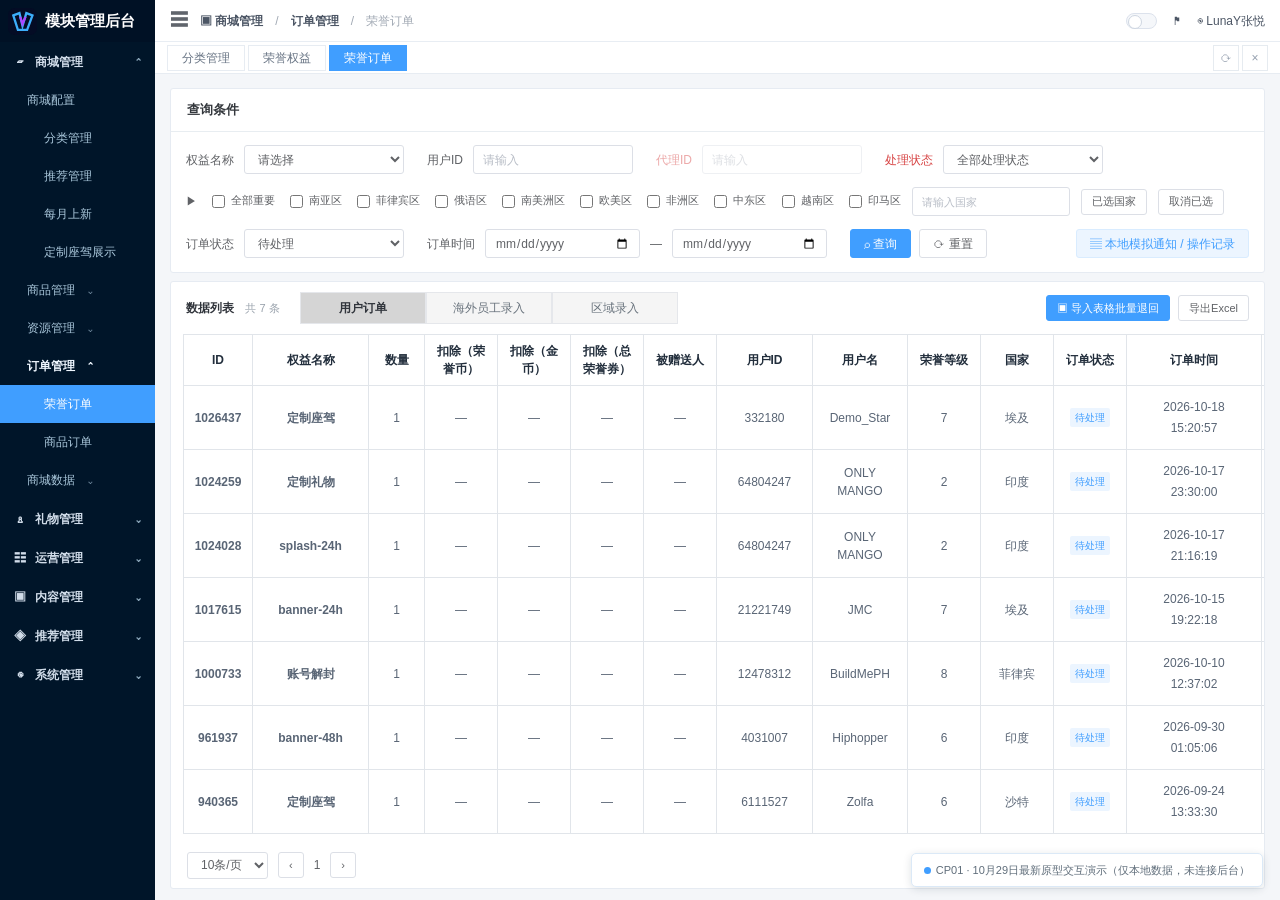
==== cp01-prototype/index.html @ 04993849 "Publish independent CP01 honor order interactive prototype on GitHub Pages" ====
<!DOCTYPE html>
<html lang="zh-CN">
<head>
<meta charset="UTF-8"><meta name="viewport" content="width=device-width,initial-scale=1">
<title>荣誉订单管理 · CP01 · 2026-10-29更新版</title>
<style>
:root{--blue:#409eff;--nav:#001529;--text:#606266;--light:#f5f7fa;--line:#e4e7ed;--red:#f56c6c;--green:#67c23a;--muted:#909399}
*{box-sizing:border-box}html,body{margin:0;min-height:100%;font:12px/1.5 Arial,"Microsoft YaHei","PingFang SC",sans-serif;color:var(--text);background:#f4f6f9}button,input,select,textarea{font:inherit}button{cursor:pointer}button:disabled{opacity:.55;cursor:not-allowed}a{color:var(--blue);cursor:pointer;text-decoration:none}input,select,textarea{outline:none;border:1px solid #dcdfe6;color:#606266;border-radius:3px;background:#fff}input:focus,select:focus,textarea:focus{border-color:var(--blue)}input[type=radio],input[type=checkbox]{accent-color:var(--blue);vertical-align:middle;cursor:pointer}textarea{min-height:53px;padding:7px 10px;resize:vertical}input:not([type=checkbox]):not([type=radio]):not([type=file]),select{height:29px;padding:0 9px}input::placeholder,textarea::placeholder{color:#b9bec7}.app{height:100vh;min-height:550px;display:flex;overflow:hidden}
.sidebar{flex:none;width:155px;background:var(--nav);color:#a9c7db;display:flex;flex-direction:column;transition:width .2s}.sidebar.min{width:50px}.sidebar.min .nav-content,.sidebar.min .brand span,.sidebar.min .nav-arrow{display:none}.brand{height:42px;background:#001125;display:flex;align-items:center;gap:8px;font-size:15px;font-weight:bold;color:white;padding-left:8px;white-space:nowrap}.brand-logo{height:27px;width:29px;border-radius:7px;background:#040c25;display:grid;place-items:center;flex:none}.brand-logo svg{width:23px;height:23px}.nav-items{overflow:auto;flex:1}.nav-group{height:39px;padding:0 14px;display:flex;align-items:center;gap:9px;cursor:pointer;color:#d0dce9;font-weight:600}.nav-group .nav-arrow{margin-left:auto;color:#8ca8bc}.nav-group:hover,.nav-small:hover{background:#0a2a46}.nav-small{height:38px;padding-left:27px;display:flex;align-items:center;cursor:pointer}.nav-small.level2{padding-left:44px}.nav-small.current{background:var(--blue);color:white}.nav-symbol{width:12px;display:inline-flex;align-items:center;justify-content:center}.side-subtitle{font-weight:600;color:#eff7ff}.workspace{flex:1;min-width:0;display:flex;flex-direction:column}.topbar{background:#fff;height:42px;flex:none;display:flex;align-items:center;padding:0 15px;border-bottom:1px solid #e8edf3;gap:12px;color:#4c5665;font-weight:600}.hamburger{background:transparent;border:0;padding:0;font-size:18px;color:#60656c}.crumb{color:#a0a8b3;font-weight:400}.top-right{margin-left:auto;display:flex;align-items:center;gap:17px;font-weight:normal}.toggle{border:1px solid #dce2ec;background:#f5f7fa;border-radius:20px;width:31px;height:16px;position:relative}.toggle::before{content:"";position:absolute;background:#fff;border:1px solid #ced6e1;border-radius:100%;left:1px;top:1px;width:12px;height:12px}.tabs{height:32px;background:#fff;border-bottom:1px solid #e7ecf2;display:flex;gap:3px;align-items:center;padding:0 12px;flex:none}.top-tab{height:26px;border:1px solid #e7ecf2;background:white;color:#677383;padding:0 14px}.top-tab.active{background:var(--blue);border-color:var(--blue);color:#fff}.tab-right{margin-left:auto}.toolbar-icon{width:26px;height:26px;border:1px solid #e6ebf0;background:#fff;color:#949fae}.content{overflow:auto;padding:14px 15px 24px;flex:1}.card{border:1px solid #e6ebf2;background:white;border-radius:3px;margin-bottom:8px}.card-title{height:43px;border-bottom:1px solid #e8edf1;display:flex;align-items:center;padding:0 16px;font-weight:bold;color:#34383d;font-size:13px}.search-area{padding:13px 15px 14px}.filters{display:flex;gap:17px 23px;align-items:center;flex-wrap:wrap;margin-bottom:13px}.f-item{display:flex;align-items:center;gap:10px;white-space:nowrap}.f-item label{white-space:nowrap}.f-item input,.f-item select{width:160px}.f-item input.date{width:155px}.f-item select{min-width:145px}.country-line{display:flex;flex-wrap:wrap;align-items:center;gap:11px;font-size:11px;margin:4px 0 13px;min-height:23px}.country-line label{white-space:nowrap}.country-line input[type=text]{width:135px;height:27px}.country-line .tiny{padding:3px 8px}.actions{display:flex;gap:8px;align-items:center}.btn{height:29px;background:#fff;border:1px solid #dcdfe6;border-radius:3px;padding:0 13px;color:#606266;display:inline-flex;align-items:center;gap:5px;justify-content:center;white-space:nowrap}.btn:hover{border-color:#b3d8ff;color:var(--blue)}.btn.blue{background:var(--blue);border-color:var(--blue);color:#fff}.btn.blue:hover{background:#66b1ff}.btn.red{background:var(--red);border-color:var(--red);color:#fff}.btn.sm{height:26px;padding:0 10px;font-size:11px}.btn.soft{border-color:#d9ecff;background:#ecf5ff;color:#409eff}.table-toolbar{height:52px;display:flex;align-items:center;padding:0 15px;gap:0}.table-title{font-weight:700;color:#30343b;margin-right:20px}.table-title small{font-size:11px;font-weight:400;margin-left:8px;color:#9aa3ad}.lane-tabs{height:32px;display:flex;align-items:stretch}.lane{border:1px solid #e5e7eb;padding:0 22px;background:#f5f5f5;color:#69737d;min-width:126px}.lane.selected{background:#d5d5d5;color:#30343b;font-weight:bold}.table-actions{margin-left:auto;display:flex;gap:8px}.grid-scroll{overflow:auto;max-width:100%;padding:0 12px 8px}.data-table{border-collapse:collapse;width:100%;min-width:1240px;text-align:center;table-layout:fixed}.data-table th,.data-table td{border:1px solid #e1e5ea;padding:7px 7px;vertical-align:middle;overflow-wrap:anywhere}.data-table thead th{height:49px;background:white;color:#565e6d;line-height:1.5;font-weight:700}.data-table tbody td{height:62px;color:#596575}.data-table tbody tr:hover{background:#f8fbff}.data-table .linkset{display:flex;justify-content:center;flex-wrap:wrap;gap:7px}.data-table .th-blue{color:#0967ce}.data-table .th-red{color:#e24d48}.data-table th.nowrap{white-space:nowrap}.status-select{max-width:148px;width:100%;color:#1675e8!important;font-size:11px;white-space:nowrap}.data-table .mono{font-variant-numeric:tabular-nums}.data-table .faded{color:#aab0b8}.data-table .wrap-date{white-space:normal;line-height:1.7}.data-table .color-red{color:#e34a4a}.badge{border-radius:2px;background:#ecf5ff;color:#409eff;padding:2px 5px;font-size:10px;display:inline-block}.badge.green{background:#f0f9eb;color:#67c23a}.badge.gold{background:#fdf6ec;color:#e6a23c}.badge.gray{background:#f4f4f5;color:#909399}.pagination{height:46px;display:flex;align-items:center;padding:0 16px;gap:10px}.pagination .tail{margin-left:auto;color:#89939e}.pagination input{width:37px;text-align:center}.small-select{height:27px}.demo-banner{position:fixed;right:17px;bottom:13px;z-index:10;background:#fff;border:1px solid #dbe9f7;padding:8px 12px;box-shadow:0 2px 9px #1232;font-size:11px;color:#5f6d7a;border-radius:5px}.demo-banner .dot{background:var(--blue);width:7px;height:7px;display:inline-block;border-radius:50%;margin-right:5px}
.overlay{position:fixed;inset:0;z-index:100;background:rgba(0,0,0,.38);display:none;align-items:center;justify-content:center;padding:20px}.overlay.open{display:flex}.dialog{width:min(784px,calc(100vw - 42px));max-height:calc(100vh - 45px);display:flex;flex-direction:column;background:#fff;border:1px solid #b9c2cd;border-radius:5px;box-shadow:0 16px 45px #152b4230}.dialog.medium{width:min(700px,calc(100vw - 42px))}.dialog.narrow{width:min(520px,calc(100vw - 42px))}.dialog-header{display:flex;justify-content:space-between;align-items:center;padding:18px 24px 10px;color:#252a31;font-size:17px;font-weight:bold;flex:none}.close{border:0;background:transparent;color:#9ca3af;font-size:22px}.dialog-body{overflow-y:auto;padding:10px 26px 18px;scrollbar-width:thin}.dialog-bottom{display:flex;justify-content:flex-end;gap:14px;padding:12px 25px 18px;flex:none;background:white;border-radius:0 0 5px 5px}.dialog-bottom .btn{min-width:80px;height:32px}.fs-section{font-weight:700;color:#3e4650;margin:15px 0 11px;display:flex;align-items:center;gap:7px}.fs-section.red{color:#d93c39}.fs-section.first{margin-top:0}.frow{display:flex;gap:14px;align-items:flex-start;margin-bottom:12px;min-height:29px}.frow .flabel{width:122px;flex:none;font-weight:600;color:#40464c;padding-top:6px;text-align:right}.frow .fcontrol{min-width:0;flex:1}.frow .fcontrol>*:not(.help):not(.subtle){max-width:100%}.frow input:not([type=checkbox]):not([type=radio]):not([type=file]),.frow select,.frow textarea{width:100%}.frow.pair .fcontrol{display:flex;gap:12px}.frow.pair .half{flex:1;min-width:0}.frow.pair .half-label{font-size:11px;color:#444;font-weight:600;margin:0 0 4px;display:block}.frow label.choice,.frow label.radio{display:inline-flex;align-items:center;gap:5px;margin-right:18px;margin-top:6px;white-space:nowrap;font-size:12px;cursor:pointer}.required{color:#f56c6c;margin-right:3px}.subtle{display:block;font-size:11px;color:#a1a8b2;margin-top:4px}.help{font-size:11px;color:#86909c;margin-top:5px}.upload-shell{display:flex;align-items:center;gap:9px;min-height:28px}.upload-shell .btn{height:26px;font-size:11px;padding:0 9px}.upload-preview{height:40px;max-width:82px;object-fit:contain;border:1px solid #e2e8ed;background:#f7f8fa;border-radius:3px}.upload-name{font-size:11px;color:#8898a9;max-width:150px;overflow:hidden;text-overflow:ellipsis;white-space:nowrap}.uploads-grid{display:grid;grid-template-columns:1fr 1fr;gap:12px}.upload-grid-item .label-head{font-weight:600;margin-bottom:3px}.upload-grid-item .hint{font-size:11px;color:#9ca5b1}.countries-picker{display:flex;flex-wrap:wrap;gap:9px;align-items:center}.country-sugg{max-height:158px;overflow:auto;background:#fff;border:1px solid #e0e5ed;border-radius:4px;padding:8px 10px;display:grid;grid-template-columns:repeat(4,minmax(0,1fr));gap:8px}.country-sugg label{white-space:nowrap;font-size:11px}.selected-countries{display:flex;gap:5px;flex-wrap:wrap;margin:8px 0}.country-tag{border:1px solid #d9ecff;background:#ecf5ff;color:#409eff;padding:2px 8px;border-radius:3px;display:inline-flex;align-items:center;gap:6px}.country-tag button{background:none;border:0;padding:0;color:#409eff}.type-grid{display:grid;grid-template-columns:repeat(3,1fr);gap:8px 18px;padding-top:5px}.type-grid label{white-space:nowrap;cursor:pointer}.type-chips{display:flex;flex-wrap:wrap;gap:6px;margin-top:8px}.type-chip{background:#ecf5ff;border:1px solid #d9ecff;color:#409eff;padding:2px 7px;border-radius:3px}.utc-panel{width:100%;border-collapse:collapse;margin-top:8px;font-size:11px}.utc-panel th,.utc-panel td{padding:6px 8px;text-align:left;border:1px solid #e4e7ed}.utc-panel th{background:#f5f7fa;color:#606266}.form-note{background:#f6faff;border-left:3px solid #9ac8fc;padding:8px 10px;margin:11px 0;color:#65778b;font-size:11px}.modal-quiet{color:#a1a7b1}.floating-notice{position:fixed;right:25px;top:23px;z-index:400;background:#fff;border:1px solid #dce9f6;border-left:4px solid var(--green);box-shadow:0 5px 18px #10203025;padding:13px 17px;border-radius:4px;max-width:380px}.floating-notice.error{border-left-color:var(--red)}.logs-float{position:fixed;right:0;top:0;height:100vh;width:min(500px,100vw);z-index:200;background:#fff;box-shadow:-12px 0 35px #001c3338;display:flex;flex-direction:column}.logs-head{padding:20px 22px;border-bottom:1px solid var(--line);display:flex;justify-content:space-between;align-items:center;font-weight:bold;font-size:16px}.logs-body{overflow:auto;flex:1;padding:18px}.log-item{border:1px solid #e4e7ed;border-radius:4px;margin-bottom:13px;padding:11px 13px;font-size:12px;line-height:1.8}.log-item header{display:flex;justify-content:space-between;color:#5e6977}.log-item pre{white-space:pre-wrap;word-break:break-word;font:11px/1.6 Arial,"Microsoft YaHei",sans-serif;color:#596578;margin:10px 0 2px;background:#f5f7fa;padding:8px}.mute{color:#909399}.empty{height:130px;display:grid;place-items:center;color:#9ba5b1}.placeholder{padding:40px;color:#919da9}.mini-row{display:flex;gap:12px;align-items:center}.mini-row input{max-width:220px}.nowrap{white-space:nowrap}.no-print{}
@media(max-width:1120px){.sidebar{width:130px}.search-area{overflow:hidden}.f-item{gap:6px}.filters{gap:12px}.lane{padding:0 12px;min-width:110px}.content{padding:10px}.dialog{max-height:94vh}}
@media(max-width:670px){.sidebar{width:46px}.sidebar .nav-content,.sidebar .brand span,.sidebar .nav-arrow{display:none}.top-right .user{display:none}.frow{flex-direction:column;gap:4px}.frow .flabel{width:auto;text-align:left;padding:0}.dialog-body{padding:10px 16px}.dialog-header{padding:16px}.type-grid{grid-template-columns:repeat(2,1fr)}.country-sugg{grid-template-columns:repeat(2,1fr)}.uploads-grid{grid-template-columns:1fr}.data-table{font-size:11px}.lane-tabs{overflow:auto}}

/* 2026-10-29: match final operator prototypes without disrupting CP01 navigation */
.overlay{background:rgba(20,28,40,.25)}
.dialog{width:min(780px,calc(100vw - 38px));max-height:calc(100vh - 34px);border:1px solid #a5afbb;border-radius:7px;box-shadow:0 15px 35px rgba(8,24,43,.17)}
.dialog.wide{width:min(880px,calc(100vw - 38px))}.dialog.medium{width:min(725px,calc(100vw - 38px))}
.dialog-header{font-size:19px;padding:22px 30px 12px}.dialog-body{padding:12px 30px 22px}
.dialog-bottom{padding:14px 30px 24px}.dialog-bottom .btn{min-width:100px;height:36px}
.frow .flabel{width:135px;text-align:left;font-size:12px;padding-top:6px}
.frow{gap:12px;margin-bottom:13px}
.fs-section{font-size:13px;color:#212935;margin:18px 0 15px}
.fs-section.first{margin-top:0}
.frow.pair .flabel{width:135px}
.frow.pair .half{display:grid;grid-template-columns:82px minmax(0,1fr);align-items:center;gap:8px}
.frow.pair .half-label{font-size:12px;margin:0}
.frow.pair .fcontrol{gap:18px}
.frow.pair input:not([type=checkbox]):not([type=radio]){width:100%;height:30px}
.frow .fcontrol select{max-width:310px}
.frow .fcontrol input[type=text],.frow .fcontrol input[type=url]{height:29px}
.frow .fcontrol textarea{min-height:58px}
.cp-country-line{display:flex;align-items:center;flex-wrap:wrap;gap:5px 9px;font-size:11px;padding:4px 0}
.cp-country-line label{white-space:nowrap;color:#596677}.cp-country-line input[type=checkbox]{margin:0 2px 0 0}
.cp-expand{border:0;background:white;color:#68788b;padding:2px;cursor:pointer}
.cp-country-controls{display:flex;gap:4px;align-items:center}
.cp-country-controls input{width:104px!important;height:26px!important}
.cp-country-controls .btn{height:26px;padding:0 6px;font-size:10px}
.cp-country-sugg{grid-template-columns:repeat(5,1fr);margin-top:7px}
.cp-time-range{display:flex;gap:11px;align-items:center;max-width:410px}
.cp-time-range input{width:180px!important}
.cp-under-time{color:#7f8994;font-size:11px;margin:-9px 0 10px 146px}
.type-grid{grid-template-columns:repeat(3,minmax(0,1fr));gap:11px 18px;max-width:440px}
.upload-shell{min-height:29px;flex-wrap:wrap}.upload-shell .upload-name{max-width:115px}
.udp-compact{display:grid;grid-template-columns:1fr 1fr;gap:12px}
.utc-panel td,.utc-panel th{padding:7px 12px}.utc-panel th{background:#fff}
.uploads-grid{gap:25px}
.linkset a{color:#086be8!important;font-weight:600}
.data-table thead th{color:#222e3c}.cp-order-table .th-blue{color:#0069d5}.cp-order-table .th-red{color:#e33d39}
.data-table tbody td{height:64px}
@media(max-width:750px){.dialog-header{padding:14px 18px}.dialog-body{padding:10px 17px}.dialog-bottom{padding:10px 17px}.frow .flabel,.frow.pair .flabel{width:90px}.frow.pair .half{grid-template-columns:1fr}.cp-under-time{margin-left:104px}.type-grid{grid-template-columns:repeat(2,1fr)}}

.cp-upload-list{display:flex;flex-wrap:wrap;gap:6px;align-items:center}.cp-upload-item{display:flex;gap:4px;align-items:center;max-width:185px;padding:3px 5px;border:1px solid #e1e7ef;border-radius:3px;background:#f9fbff}.cp-upload-item img{width:35px;height:25px;object-fit:contain}.cp-upload-item span{overflow:hidden;white-space:nowrap;text-overflow:ellipsis;max-width:110px}.cp-upload-item button{border:0;background:transparent;color:#d66;font-weight:bold;padding:1px 3px}.upload-shell .cp-upload-list{min-width:70px}
</style>
</head>
<body>
<div class="app"><aside class="sidebar" id="sidebar"><div class="brand"><div class="brand-logo"><svg viewBox="0 0 30 30" fill="none"><path d="M3 7L11 4L15 21L20 4L28 7L21 26H9L3 7Z" stroke="#3caefb" stroke-width="3"/><path d="M12 9L15 18L19 9" stroke="#ad46ff" stroke-width="3"/></svg></div><span>模块管理后台</span></div><div class="nav-items"><div class="nav-group"><span class="nav-symbol">▱</span><span class="nav-content">商城管理</span><span class="nav-arrow">⌃</span></div><div class="nav-small"><span class="nav-content">商城配置</span></div><div class="nav-small level2"><span class="nav-content">分类管理</span></div><div class="nav-small level2"><span class="nav-content">推荐管理</span></div><div class="nav-small level2"><span class="nav-content">每月上新</span></div><div class="nav-small level2"><span class="nav-content">定制座驾展示</span></div><div class="nav-small"><span class="nav-content">商品管理　⌄</span></div><div class="nav-small"><span class="nav-content">资源管理　⌄</span></div><div class="nav-small side-subtitle"><span class="nav-content">订单管理　⌃</span></div><div class="nav-small level2 current"><span class="nav-content">荣誉订单</span></div><div class="nav-small level2"><span class="nav-content">商品订单</span></div><div class="nav-small"><span class="nav-content">商城数据　⌄</span></div><div class="nav-group"><span class="nav-symbol">♙</span><span class="nav-content">礼物管理</span><span class="nav-arrow">⌄</span></div><div class="nav-group"><span class="nav-symbol">☷</span><span class="nav-content">运营管理</span><span class="nav-arrow">⌄</span></div><div class="nav-group"><span class="nav-symbol">▣</span><span class="nav-content">内容管理</span><span class="nav-arrow">⌄</span></div><div class="nav-group"><span class="nav-symbol">◈</span><span class="nav-content">推荐管理</span><span class="nav-arrow">⌄</span></div><div class="nav-group"><span class="nav-symbol">◉</span><span class="nav-content">系统管理</span><span class="nav-arrow">⌄</span></div></div></aside>
<section class="workspace"><header class="topbar"><button class="hamburger" id="sideSwitch" title="展开/收起菜单">☰</button><span>▣ 商城管理</span><span class="crumb">/</span><span>订单管理</span><span class="crumb">/</span><span class="crumb">荣誉订单</span><div class="top-right"><button class="toggle" aria-label="主题"></button><span>⚑</span><span class="user">◉ LunaY张悦</span></div></header><nav class="tabs"><button class="top-tab">分类管理</button><button class="top-tab">荣誉权益</button><button class="top-tab active">荣誉订单</button><div class="tab-right"></div><button class="toolbar-icon" id="reload">⟳</button><button class="toolbar-icon">×</button></nav>
<main class="content"><section class="card"><div class="card-title">查询条件</div><div class="search-area"><div class="filters"><div class="f-item"><label for="fBenefit">权益名称</label><select id="fBenefit"><option value="">请选择</option></select></div><div class="f-item"><label for="fUid">用户ID</label><input id="fUid" placeholder="请输入"></div><div class="f-item"><label for="fAgent" style="color:#d74444">代理ID</label><input id="fAgent" placeholder="请输入"></div><div class="f-item"><label for="fProcess" style="color:#d74444">处理状态</label><select id="fProcess"><option value="">全部处理状态</option></select></div></div><div class="country-line" id="filterCountryLine"><span>▶</span><label><input type="checkbox" id="regionAll"> 全部重要</label><label><input type="checkbox" class="regionCheck" value="南亚区"> 南亚区</label><label><input type="checkbox" class="regionCheck" value="菲律宾区"> 菲律宾区</label><label><input type="checkbox" class="regionCheck" value="俄语区"> 俄语区</label><label><input type="checkbox" class="regionCheck" value="南美洲区"> 南美洲区</label><label><input type="checkbox" class="regionCheck" value="欧美区"> 欧美区</label><label><input type="checkbox" class="regionCheck" value="非洲区"> 非洲区</label><label><input type="checkbox" class="regionCheck" value="中东区"> 中东区</label><label><input type="checkbox" class="regionCheck" value="越南区"> 越南区</label><label><input type="checkbox" class="regionCheck" value="印马区"> 印马区</label><input id="fCountry" placeholder="请输入国家"><button class="btn sm" id="showCountries">已选国家</button><button class="btn sm" id="clearCountries">取消已选</button></div><div class="filters" style="margin-bottom:0"><div class="f-item"><label for="fStatus">订单状态</label><select id="fStatus"><option value="">全部</option><option value="待处理" selected>待处理</option><option value="已处理">已处理</option><option value="已退回">已退回</option></select></div><div class="f-item"><label>订单时间</label><input class="date" type="date" id="fStart"><span>—</span><input class="date" type="date" id="fEnd"></div><div class="actions"><button class="btn blue" id="searchBtn">⌕ 查询</button><button class="btn" id="resetBtn">⟳ 重置</button></div><div style="margin-left:auto"><button class="btn soft" id="logsOpen">▤ 本地模拟通知 / 操作记录</button></div></div></div></section>
<section class="card"><div class="table-toolbar"><div class="table-title">数据列表 <small id="totalLabel">共 0 条</small></div><div class="lane-tabs"><button class="lane selected" data-lane="orders">用户订单</button><button class="lane" data-lane="overseas">海外员工录入</button><button class="lane" data-lane="regional">区域录入</button></div><div class="table-actions"><button class="btn blue sm" id="createBtn">录入</button><button class="btn blue sm" id="importBtn">▣ 导入表格批量退回</button><button class="btn sm" id="exportBtn">导出Excel</button></div></div><div class="grid-scroll" id="tableHost"></div><div class="pagination"><select class="small-select" id="pageLimit"><option>10条/页</option><option>20条/页</option><option>50条/页</option></select><button class="btn sm" id="pagePrev">‹</button><span id="pageNow">1</span><button class="btn sm" id="pageNext">›</button><span class="tail" id="pageTotal">共 0 条</span></div></section></main></section></div>
<div class="demo-banner"><span class="dot"></span>CP01 · 10月29日最新原型交互演示（仅本地数据，未连接后台）</div>
<div class="overlay" id="modalOverlay" role="presentation"><div class="dialog" id="dialogBox" role="dialog" aria-modal="true" aria-labelledby="modalTitle"><header class="dialog-header"><span id="modalTitle">录入服务信息</span><button class="close" id="modalX" title="关闭">×</button></header><div class="dialog-body" id="modalBody"></div><footer class="dialog-bottom"><button class="btn" id="modalCancel">取消</button><button class="btn blue" id="modalSave">确定</button></footer></div></div>
<div id="logMount"></div>
<script>
(function(){'use strict';
const $=id=>document.getElementById(id), $all=(s,root=document)=>Array.from(root.querySelectorAll(s));
const COUNTRY=[{name:'埃及',zone:'Africa/Cairo',region:'非洲区'},{name:'沙特',zone:'Asia/Riyadh',region:'中东区'},{name:'阿联酋',zone:'Asia/Dubai',region:'中东区'},{name:'印度',zone:'Asia/Kolkata',region:'南亚区'},{name:'尼泊尔',zone:'Asia/Kathmandu',region:'南亚区'},{name:'巴基斯坦',zone:'Asia/Karachi',region:'南亚区'},{name:'孟加拉国',zone:'Asia/Dhaka',region:'南亚区'},{name:'菲律宾',zone:'Asia/Manila',region:'菲律宾区'},{name:'越南',zone:'Asia/Ho_Chi_Minh',region:'越南区'},{name:'印度尼西亚',zone:'Asia/Jakarta',region:'印马区'},{name:'马来西亚',zone:'Asia/Kuala_Lumpur',region:'印马区'},{name:'泰国',zone:'Asia/Bangkok',region:'南亚区'},{name:'土耳其',zone:'Europe/Istanbul',region:'中东区'},{name:'俄罗斯',zone:'Europe/Moscow',region:'俄语区'},{name:'美国',zone:'America/New_York',region:'欧美区'},{name:'英国',zone:'Europe/London',region:'欧美区'},{name:'巴西',zone:'America/Sao_Paulo',region:'南美洲区'},{name:'墨西哥',zone:'America/Mexico_City',region:'南美洲区'},{name:'肯尼亚',zone:'Africa/Nairobi',region:'非洲区'},{name:'摩洛哥',zone:'Africa/Casablanca',region:'非洲区'}];
const TYPES=['banner-24h','banner-48h','banner-72h','splash-24h','splash-48h','splash-72h'];
const STAGES=['通过WhatsApp沟通中','退回（超时）','用户取消/未回复','UI设计跟进中','UI完成设计','已完成','待处理','已处理'];
const ENTITLEMENTS=['账号解封','定制礼物','定制座驾','banner-24h','banner-48h','banner-72h','splash-24h','splash-48h','splash-72h'];
const today='2026-10-29';const SEED={orders:[
{id:1026437,benefit:'定制座驾',qty:1,uid:'332180',name:'Demo_Star',level:7,country:'埃及',region:'非洲区',created:'2026-10-18 15:20:57',orderStatus:'待处理',follow:'通过WhatsApp沟通中',owner:'Luna',details:{kind:'ride',honorId:'4809363'}},
{id:1024259,benefit:'定制礼物',qty:1,uid:'64804247',name:'ONLY MANGO',level:2,country:'印度',region:'南亚区',created:'2026-10-17 23:30:00',orderStatus:'待处理',follow:'退回（超时）',owner:'Luna',details:{kind:'gift',honorId:'4411200'}},
{id:1024028,benefit:'splash-24h',qty:1,uid:'64804247',name:'ONLY MANGO',level:2,country:'印度',region:'南亚区',created:'2026-10-17 21:16:19',orderStatus:'待处理',follow:'用户取消/未回复',owner:'Luna',details:{kind:'banner',mode:'finished'}},
{id:1017615,benefit:'banner-24h',qty:1,uid:'21221749',name:'JMC',level:7,country:'埃及',region:'非洲区',created:'2026-10-15 19:22:18',orderStatus:'待处理',follow:'UI设计跟进中',owner:'Luna',details:{kind:'banner',mode:'design'}},
{id:1000733,benefit:'账号解封',qty:1,uid:'12478312',name:'BuildMePH',level:8,country:'菲律宾',region:'菲律宾区',created:'2026-10-10 12:37:02',orderStatus:'待处理',follow:'已完成',owner:'Luna',details:{kind:'unlock'}},
{id:965054,benefit:'定制礼物',qty:1,uid:'3623292',name:'Demo_User',level:9,country:'沙特',region:'中东区',created:'2026-09-30 21:51:10',orderStatus:'已处理',follow:'已完成',owner:'Luna',details:{kind:'gift'}},
{id:961937,benefit:'banner-48h',qty:1,uid:'4031007',name:'Hiphopper',level:6,country:'印度',region:'南亚区',created:'2026-09-30 01:05:06',orderStatus:'待处理',follow:'通过WhatsApp沟通中',owner:'Luna',details:{kind:'banner',mode:'finished'}},
{id:940365,benefit:'定制座驾',qty:1,uid:'6111527',name:'Zolfa',level:6,country:'沙特',region:'中东区',created:'2026-09-24 13:33:30',orderStatus:'待处理',follow:'通过WhatsApp沟通中',owner:'Luna',details:{kind:'ride'}}],
overseas:[{id:1,agent:'123456',types:['banner-24h'],countries:['埃及'],localStart:'2026-10-21T12:00',mode:'finished',created:'2026-10-21 17:00:00',updated:'2026-10-21 17:00:00',operator:'Luna',follow:'通过WhatsApp沟通中',configuration:''},{id:2,agent:'123456',types:['splash-24h'],countries:['沙特'],localStart:'2026-10-21T12:00',mode:'design',created:'2026-10-21 17:00:00',updated:'2026-10-21 17:00:00',operator:'Luna',follow:'UI设计跟进中',processStatus:'已处理'}],
regional:[{id:1,kind:'ride',channel:'poppo',uid:'36521879',name:'Demo_Star',country:'埃及',honorId:'4809363',title:'Royal Yacht',updated:'2026-10-21 17:00:00',operator:'Luna',follow:'通过WhatsApp沟通中',reference:'',requested:true},{id:2,kind:'gift',channel:'vone',uid:'2089132',name:'Demo_Flow',country:'印度',title:'Diamond Gift',updated:'2026-10-21 16:22:00',operator:'Luna',follow:'UI设计跟进中',requested:true}],logs:[]};
const KEY='honor-orders-CP01-final-prototype-20261023';let db, lane='orders',page=1,filter={},editing=null,formState={};
try{let read=JSON.parse(localStorage.getItem(KEY));db=read&&Array.isArray(read.orders)&&Array.isArray(read.overseas)&&Array.isArray(read.regional)?read:JSON.parse(JSON.stringify(SEED));}catch(e){db=JSON.parse(JSON.stringify(SEED));}
const clone=o=>JSON.parse(JSON.stringify(o));function store(){try{localStorage.setItem(KEY,JSON.stringify(db));}catch(e){alert('本地存储已满，建议缩小上传图片后重试。');}}
function h(s){return String(s??'').replace(/[&<>"']/g,c=>({'&':'&amp;','<':'&lt;','>':'&gt;','"':'&quot;',"'":'&#39;'}[c]));}
function n(msg,error=false){let d=document.createElement('div');d.className='floating-notice'+(error?' error':'');d.textContent=msg;document.body.appendChild(d);setTimeout(()=>d.remove(),3100)}
function nowString(){let d=new Date();return d.getFullYear()+'-'+String(d.getMonth()+1).padStart(2,'0')+'-'+String(d.getDate()).padStart(2,'0')+' '+String(d.getHours()).padStart(2,'0')+':'+String(d.getMinutes()).padStart(2,'0')+':'+String(d.getSeconds()).padStart(2,'0')}
function fmtDate(s){return h(s||'--').replace(' ','<br>')}
function emptyRow(colspan){return `<tr><td colspan="${colspan}" class="empty">暂无匹配记录，可通过「录入」添加测试数据</td></tr>`}
function populateOptions(){ $('fBenefit').innerHTML='<option value="">请选择</option>'+ENTITLEMENTS.map(x=>`<option>${h(x)}</option>`).join('');$('fProcess').innerHTML+=[...STAGES].map(x=>`<option>${h(x)}</option>`).join('') }
populateOptions();
function getData(){let arr=db[lane].slice();if(filter.benefit)arr=arr.filter(r=>lane==='orders'?r.benefit===filter.benefit:lane==='overseas'?(r.types||[]).some(t=>t===filter.benefit):r.kind===(filter.benefit==='定制座驾'?'ride':'gift'));if(filter.uid)arr=arr.filter(r=>String(r.uid||'').includes(filter.uid));if(filter.agent)arr=arr.filter(r=>String(r.agent||'').includes(filter.agent));if(filter.process)arr=arr.filter(r=>lane==='overseas'?((r.processStatus||(r.follow==='已完成'?'已处理':'待处理'))===filter.process):r.follow===filter.process);if(filter.country)arr=arr.filter(r=>String(r.country||'').includes(filter.country)||(r.countries||[]).join('、').includes(filter.country));if(filter.regions&&filter.regions.length)arr=arr.filter(r=>filter.regions.includes(COUNTRY.find(c=>c.name===r.country)?.region)||(r.countries||[]).some(c=>filter.regions.includes(COUNTRY.find(x=>x.name===c)?.region)));if(filter.status&&lane==='orders')arr=arr.filter(r=>r.orderStatus===filter.status);if(filter.start)arr=arr.filter(r=>(r.created||r.updated||'').slice(0,10)>=filter.start);if(filter.end)arr=arr.filter(r=>(r.created||r.updated||'').slice(0,10)<=filter.end);return arr}
function statusDropdown(which,id,stage){return `<select class="status-select" data-status="${which}" data-id="${id}">${STAGES.map(x=>`<option value="${h(x)}" ${stage===x?'selected':''}>${h(x)}</option>`).join('')}</select>`}
function ops(l,id){return `<div class="linkset">${l==='orders'?`<a data-op="edit" data-lane="${l}" data-id="${id}">录入</a><a data-op="complete" data-lane="${l}" data-id="${id}">完成</a><a data-op="returned" data-lane="${l}" data-id="${id}">退回</a>`:l==='overseas'?`<a data-op="edit" data-lane="${l}" data-id="${id}">编辑</a><a data-op="delete" data-lane="${l}" data-id="${id}">删除</a><a data-op="complete" data-lane="${l}" data-id="${id}">完成</a>`:`<a data-op="view" data-lane="${l}" data-id="${id}">查看</a><a data-op="edit" data-lane="${l}" data-id="${id}">编辑</a>`}</div>`}
function orderRows(a){return `<table class="data-table cp-order-table" style="min-width:1830px"><thead><tr><th style="width:69px">ID</th><th style="width:116px">权益名称</th><th style="width:56px">数量</th><th>扣除（荣誉币）</th><th>扣除（金币）</th><th>扣除（总荣誉券）</th><th>被赠送人</th><th style="width:96px">用户ID</th><th style="width:95px">用户名</th><th>荣誉等级</th><th>国家</th><th>订单状态</th><th style="width:135px">订单时间</th><th>等待时间</th><th>完成时间</th><th class="th-blue">使用状态</th><th class="th-blue">使用时间</th><th>WhatsApp</th><th class="th-red" style="width:155px">跟进处理状态</th><th class="th-red">操作人 / 最后更新</th><th class="th-red" style="width:158px">操作</th></tr></thead><tbody>${a.map(r=>`<tr><td><b>${r.id}</b></td><td><b>${h(r.benefit)}</b></td><td>${r.qty||1}</td><td>${r.honor||'—'}</td><td>${r.coin||'—'}</td><td>${r.total||'—'}</td><td>—</td><td>${h(r.uid)}</td><td>${h(r.name)}</td><td>${r.level||'—'}</td><td>${h(r.country)}</td><td><span class="badge ${r.orderStatus==='已处理'?'green':r.orderStatus==='已退回'?'gold':''}">${h(r.orderStatus)}</span></td><td class="wrap-date">${fmtDate(r.created)}</td><td>${r.orderStatus==='待处理'?'待处理':'—'}</td><td>${fmtDate(r.completed)}</td><td class="th-blue">${r.orderStatus==='已处理'?'已使用':'未使用'}</td><td>—</td><td>${h(r.whatsapp||'—')}</td><td>${statusDropdown('orders',r.id,r.follow)}</td><td>${h(r.owner||'Luna')}<br><span class="muted">${h((r.updated||'').slice(0,10))}</span></td><td>${ops('orders',r.id)}</td></tr>`).join('')||emptyRow(21)}</tbody></table>`}
function renderUTC(countries,time){if(!countries?.length||!time)return '—';return countries.map(country=>{let offset=utcOffset(country,time),bj=toBeijing(country,time);return `<div><b>${h(country)}</b><span class="mute"> ${offset}</span><br>${h(bj)}</div>`}).join('')}
function overseasRows(a){return `<table class="data-table cp-os-table" style="min-width:1300px"><thead><tr><th style="width:72px">需求ID</th><th style="width:90px">代理ID</th><th style="width:140px">权益名称</th><th style="width:110px">投放国家</th><th style="width:96px">banner成品图</th><th style="width:96px">开屏成品图</th><th style="width:145px">当地上线时间</th><th style="width:165px">UTC+8</th><th style="width:110px">操作人</th><th style="width:140px">最近一次修改时间</th><th>配置链接</th><th style="width:125px">处理状态</th><th style="width:155px">操作</th></tr></thead><tbody>${a.map(r=>`<tr><td><b>${r.id}</b></td><td>${h(r.agent)}</td><td>${(r.types||[]).map(h).join('<br>')}</td><td>${(r.countries||[]).map(h).join('<br>')}</td><td>${r.bannerImage?'<span class="badge green">已上传</span>':'—'}</td><td>${r.splashImage?'<span class="badge green">已上传</span>':'—'}</td><td>${h(r.localStart?.replace('T',' ')||'—')}<br><span class="mute">${h((r.countries||[]).map(c=>utcOffset(c,r.localStart)).join(' / '))}</span></td><td class="wrap-date">${renderUTC(r.countries,r.localStart)}</td><td>${h(r.operator||'Luna')}</td><td>${fmtDate(r.updated)}</td><td>${r.configuration?`<a href="${h(safeUrl(r.configuration))}" target="_blank" rel="noopener">查看配置</a>`:'—'}</td><td><span class="badge ${r.processStatus==='已处理'||r.follow==='已完成'?'green':'gold'}">${h(r.processStatus||((r.follow==='已完成')?'已处理':'待处理'))}</span></td><td>${ops('overseas',r.id)}</td></tr>`).join('')||emptyRow(13)}</tbody></table>`}
function regionalRows(a){return `<table class="data-table cp-reg-table" style="min-width:1200px"><thead><tr><th>需求ID</th><th>购买权益</th><th>购买渠道</th><th>用户ID</th><th>用户名</th><th>定制名称</th><th>用户国家</th><th>设计素材</th><th>操作人</th><th>最近一次修改时间</th><th>操作</th></tr></thead><tbody>${a.map(r=>`<tr><td><b>${r.id}</b></td><td><b>${r.kind==='ride'?'定制座驾':'定制礼物'}</b></td><td>${h(r.channel||'poppo')}</td><td>${h(r.uid||'—')}</td><td>${h(r.name||'—')}</td><td>${h(r.title||'—')}</td><td>${h(r.country||'—')}</td><td>${r.rideBackground||r.giftImage?'<span class="badge green">已上传</span>':'—'}</td><td>${h(r.operator||'Luna')}</td><td>${fmtDate(r.updated)}</td><td>${ops('regional',r.id)}</td></tr>`).join('')||emptyRow(11)}</tbody></table>`}
function render(){let arr=getData(),limit=parseInt($('pageLimit').value)||10;let max=Math.max(1,Math.ceil(arr.length/limit));page=Math.min(max,Math.max(1,page));let subset=arr.slice((page-1)*limit,page*limit);$('tableHost').innerHTML=lane==='orders'?orderRows(subset):lane==='overseas'?overseasRows(subset):regionalRows(subset);$('totalLabel').textContent='共 '+arr.length+' 条';$('pageTotal').textContent='共 '+arr.length+' 条';$('pageNow').textContent=page;$('createBtn').style.display=lane==='orders'?'none':'';$('importBtn').style.display=lane==='orders'?'':'none';$('fStatus').disabled=lane!=='orders';$('fUid').parentElement.style.opacity=lane==='overseas'?.46:1;$('fAgent').parentElement.style.opacity=lane==='overseas'?1:.46;$all('[data-lane].lane').forEach(b=>b.classList.toggle('selected',b.dataset.lane===lane));}
function safeUrl(url){let t=String(url||'').trim();return /^https?:\/\//i.test(t)?t:'#';}
function readFilter(){return {benefit:$('fBenefit').value,uid:$('fUid').value.trim(),agent:$('fAgent').value.trim(),country:$('fCountry').value.trim(),process:$('fProcess').value,status:$('fStatus').value,start:$('fStart').value,end:$('fEnd').value,regions:$all('.regionCheck:checked').map(x=>x.value)}}
$('searchBtn').onclick=()=>{filter=readFilter();page=1;render()};$('resetBtn').onclick=()=>{$all('.search-area input:not([type=checkbox])').forEach(x=>x.value='');$all('.regionCheck').forEach(x=>x.checked=false);$('regionAll').checked=false;$('fBenefit').value='';$('fProcess').value='';$('fStatus').value='待处理';filter={status:'待处理'};page=1;render()};$('clearCountries').onclick=()=>{$all('.regionCheck').forEach(x=>x.checked=false);$('regionAll').checked=false;$('fCountry').value='';n('已取消选择国家 / 地区')};$('showCountries').onclick=()=>n('选中区域：'+($all('.regionCheck:checked').map(e=>e.value).join('、')||'全部'));
$('regionAll').onchange=e=>$all('.regionCheck').forEach(x=>x.checked=e.target.checked);
$all('.lane').forEach(b=>b.onclick=()=>{lane=b.dataset.lane;page=1;filter={};$all('.search-area input:not([type=checkbox])').forEach(x=>x.value='');$('fStatus').value='';$('fBenefit').value='';$('fProcess').value='';render()});
$('pagePrev').onclick=()=>{page=Math.max(page-1,1);render()};$('pageNext').onclick=()=>{page++;render()};$('pageLimit').onchange=()=>{page=1;render()};$('sideSwitch').onclick=()=>$('sidebar').classList.toggle('min');$('reload').onclick=render;
function fieldRow(label,inside,required=false,cls=''){return `<div class="frow ${cls}"><label class="flabel">${required?'<span class="required">*</span>':''}${label}</label><div class="fcontrol">${inside}</div></div>`}
function textField(field,placeholder='请输入文本',required=false,type='text',extra=''){return `<input type="${type}" data-field="${field}" value="${h(formState[field]??'')}" placeholder="${h(placeholder)}" ${required?'data-required="1"':''} ${extra}>`}
function areaField(field,placeholder='请输入文本',required=false){return `<textarea data-field="${field}" ${required?'data-required="1"':''} placeholder="${h(placeholder)}">${h(formState[field]??'')}</textarea>`}
function selectField(field,opts,required=false){return `<select data-field="${field}" ${required?'data-required="1"':''}><option value="">请选择</option>${opts.map(o=>`<option value="${h(o)}" ${formState[field]===o?'selected':''}>${h(o)}</option>`).join('')}</select>`}
function radioField(key,options){return options.map(([v,lab])=>`<label class="radio"><input type="radio" name="form_${key}" data-radio-field="${key}" value="${h(v)}" ${formState[key]===v?'checked':''}>${h(lab)}</label>`).join('')}
function pairFields(a,b){return `<div class="frow pair"><div class="flabel"></div><div class="fcontrol"><div class="half"><span class="half-label">${a[0]}</span>${a[1]}</div><div class="half"><span class="half-label">${b[0]}</span>${b[1]}</div></div></div>`}
function formSection(title,red=false,first=false){return `<div class="fs-section ${red?'red':''} ${first?'first':''}">${h(title)}</div>`}
function uploadControl(field,help='',accept='image/*'){let src=formState[field],name=formState[field+'_name'];let isImg=typeof src==='string'&&src.startsWith('data:image/');let files=formState[field+'_files']||[],existing=files.length?files.map((f,i)=>`<span class="cp-upload-item">${f.data?`<img src="${h(f.data)}" alt="预览">`:''}<span title="${h(f.name)}">${h(f.name)}</span><button type="button" data-remove-upload-file="${field}" data-upload-index="${i}" title="移除">×</button></span>`).join(''):isImg?`<img class="upload-preview" src="${h(src)}" alt="预览">`:name?`<span class="upload-name">${h(name)}</span>`:'';return `<div class="upload-shell"><button type="button" class="btn blue sm" data-upload-trigger="${field}">选择文件</button><input style="display:none" type="file" multiple data-upload-input="${field}" accept="${accept}"><div class="cp-upload-list">${existing||'<span class="upload-name">未上传</span>'}</div>${src&&!files.length?`<a data-remove-file="${field}" title="移除文件">移除</a>`:''}</div>${help?`<div class="subtle">${h(help)}</div>`:''}`}
function twoUploads(labelA,keyA,helpA,labelB,keyB,helpB){return `<div class="uploads-grid"><div class="upload-grid-item"><div class="label-head">${h(labelA)}</div>${uploadControl(keyA,helpA)}</div><div class="upload-grid-item"><div class="label-head">${h(labelB)}</div>${uploadControl(keyB,helpB)}</div></div>`}
function countrySelector(){let selected=formState.countries||[],q=formState.countryQuery||'', countries=COUNTRY.filter(c=>!q||c.name.includes(q)||c.region.includes(q)),regions=['南亚区','菲律宾区','俄语区','南美洲区','欧美区','非洲区','中东区','越南区','印马区'];return `<div class="cp-country-line"><button class="cp-expand" type="button" data-country-expand="1">${formState.showCountries?'▾':'▸'}</button><label><input type="checkbox" data-country-all="1" ${selected.length===COUNTRY.length?'checked':''}> 全部重要</label>${regions.map(v=>`<label><input type="checkbox" data-region-pick="${h(v)}" ${COUNTRY.filter(c=>c.region===v).every(c=>selected.includes(c.name))?'checked':''}> ${h(v)}</label>`).join('')}<div class="cp-country-controls"><input id="formCountryQuery" type="text" placeholder="请输入国家" value="${h(q)}"><button class="btn sm" type="button" data-country-summary="1">已选国家 (${selected.length})</button><button class="btn sm" type="button" data-country-clear="1">取消已选</button></div></div>${selected.length?`<div class="selected-countries">${selected.map(c=>`<span class="country-tag">${h(c)}<button type="button" data-country-remove="${h(c)}">×</button></span>`).join('')}</div>`:''}${formState.showCountries||q?`<div class="country-sugg cp-country-sugg">${countries.map(c=>`<label><input type="checkbox" data-country-pick="${h(c.name)}" ${selected.includes(c.name)?'checked':''}> ${h(c.name)}</label>`).join('')||'<span class="subtle">无匹配国家</span>'}</div>`:''}` }
function formCountries(label='上线国家',required=true){return fieldRow(label,countrySelector(),required)}
const tzFormatterCache={};function tzParts(ms,tz){if(!tzFormatterCache[tz])tzFormatterCache[tz]=new Intl.DateTimeFormat('en-US',{timeZone:tz,year:'numeric',month:'2-digit',day:'2-digit',hour:'2-digit',minute:'2-digit',second:'2-digit',hourCycle:'h23'});let o={};tzFormatterCache[tz].formatToParts(new Date(ms)).forEach(p=>{if(p.type!=='literal')o[p.type]=Number(p.value)});return o}
function toUTCms(country,local){if(!country||!local)return NaN;let tz=(COUNTRY.find(x=>x.name===country)||COUNTRY[0]).zone;let m=String(local).match(/^(\d{4})-(\d\d)-(\d\d)T(\d\d):(\d\d)/);if(!m)return NaN;let desired=Date.UTC(+m[1],+m[2]-1,+m[3],+m[4],+m[5]);let guess=desired;for(let i=0;i<5;i++){let o=tzParts(guess,tz);let wall=Date.UTC(o.year,o.month-1,o.day,o.hour,o.minute,o.second);let next=guess+desired-wall;if(next===guess)break;guess=next}return guess}
function utcOffset(country,local){if(!local)return '—';let ms=toUTCms(country,local),tz=(COUNTRY.find(x=>x.name===country)||COUNTRY[0]).zone;if(isNaN(ms))return '—';let t=tzParts(ms,tz);let asUTC=Date.UTC(t.year,t.month-1,t.day,t.hour,t.minute,t.second);let off=(asUTC-ms)/3600000;return 'UTC'+(off>=0?'+':'')+off}
function toBeijing(country,local){let t=toUTCms(country,local);if(isNaN(t))return '—';let p=tzParts(t,'Asia/Shanghai');return `${p.year}-${String(p.month).padStart(2,'0')}-${String(p.day).padStart(2,'0')} ${String(p.hour).padStart(2,'0')}:${String(p.minute).padStart(2,'0')}`}
function utcTimeTable(){let arr=formState.countries||[];return `<table class="utc-panel"><thead><tr><th>国家</th><th>时区</th><th>UTC+8</th></tr></thead><tbody>${arr.length&&formState.localStart?arr.map(c=>`<tr><td>${h(c)}</td><td>${h(utcOffset(c,formState.localStart))}</td><td>${h(toBeijing(c,formState.localStart))}</td></tr>`).join(''):'<tr><td colspan="3" class="mute">请选择上线国家与当地上线时间，自动换算</td></tr>'}</tbody></table>`}
function typeCheckboxes(){let types=formState.types||[];return `<div class="type-grid">${TYPES.map(t=>`<label><input type="checkbox" data-type-pick="${t}" ${types.includes(t)?'checked':''}> ${t}</label>`).join('')}</div>${types.length?`<div class="type-chips">${types.map(t=>`<span class="type-chip">${h(t)}</span>`).join('')}</div>`:''}` }
function channelRadio(){return radioField('channel',[['poppo','poppo'],['vone','vone']])}
function basicRegion(){return formSection('基础信息')+fieldRow('购买渠道',channelRadio())+pairFields(['*用户ID',textField('uid','请输入文本',true)],['*用户名称',textField('name','请输入文本',true)])+fieldRow('荣誉等级',selectField('level',Array.from({length:16},(_,i)=>String(i))),true)+fieldRow('用户国家',selectField('country',COUNTRY.map(c=>c.name)),true)+fieldRow('联系方式',textField('contact','请输入文本'))}
function designFollowup(){return formSection('设计同步')+fieldRow('UI设计师',textField('designer','请@对应设计师'))+fieldRow('图片 / 最终文稿',twoUploads('图片','draftImage','座驾/礼物缩略图','最终文稿','finalImage','压缩包，支持上传 .zip'),false,'wide-upload')}
function communicationBlock(){return formSection('沟通信息')+fieldRow('群组链接',textField('groupLink','请输入群组或讨论链接',false,'url'))}
function rideNeeds(isRegion=false){return formSection('设计需求（定制座驾）')+pairFields(['*座驾名称',textField('title','请输入文本',true)],['主题',textField('theme','请输入文本')])+pairFields(['背景 / 场景',uploadControl('rideBackground','可多选，上传后显示预览')],['参考图片',uploadControl('referenceImage','可多选，上传后显示预览')])+fieldRow('参考视频',uploadControl('referenceVideoFile','支持上传视频素材','video/*'))+fieldRow('参考视频链接',textField('referenceVideo','请输入视频链接'))+fieldRow('备注',areaField('notes','请输入文本'))+communicationBlock()+designFollowup()}
function giftNeeds(isRegion=false){return formSection('设计需求（定制礼物）')+pairFields(['*礼物名称',textField('title','请输入文本',true)],['礼物价格',textField('giftPrice','请输入文本')])+fieldRow('有效时长',textField('validity','请输入文本'))+fieldRow('礼物描述',areaField('description','请输入文本'))+fieldRow('礼物图片',uploadControl('giftImage','可多选，上传图片后展示预览'))+fieldRow('参考视频',uploadControl('videoFile','支持上传多个视频文件或视频链接','video/*'))+fieldRow('视频链接',textField('videoLink','请输入视频链接'))+formCountries('上线国家',true)+fieldRow('备注',areaField('notes','请输入文本'))+communicationBlock()+designFollowup()}
function renderOrderForm(){let kind=formState.kind;const top=fieldRow('类型',`<select disabled><option>${kind==='banner'?'banner&splash':kind==='unlock'?'账号解封':kind==='gift'?'定制礼物':'定制座驾'}</option></select>`);if(kind==='unlock')return top+formSection('封禁配置',true)+fieldRow('封禁状态',radioField('banStatus',[['是','是'],['否','否']]))+fieldRow('封禁原因',areaField('banReason','请输入文本'));
if(kind==='banner'){let mode=formState.mode||'finished';return top+fieldRow('是否有成品图',radioField('mode',[['finished','用户提供成品图'],['design','录入设计']]))+(mode==='design'?formSection('设计需求')+fieldRow('文案',textField('copy','请输入文本'))+fieldRow('颜色',textField('color','例如 #3EADB6'))+fieldRow('参考图',uploadControl('referenceImage','可上传参考图片'))+fieldRow('UI设计师',textField('designer','请@对应设计师')):'')+fieldRow('开始时间–结束时间',`<div class="cp-time-range">${textField('localStart','',false,'datetime-local')}<span>至</span>${textField('localEnd','',false,'datetime-local')}</div>`)+formCountries('展示地区',false)+fieldRow('图片素材',uploadControl('sourceImage','可多选，上传后图片显示预览'))+fieldRow('备注',areaField('notes','请输入文本'))+fieldRow('群组链接',textField('groupLink','请输入链接'))+fieldRow('配置链接',textField('configuration','请输入链接'))+(mode==='design'?fieldRow('最终设计稿',uploadControl('finalImage','上传最终设计稿')):'')}
if(kind==='gift')return top+fieldRow('荣誉墙ID',textField('honorId','请输入文本'))+giftNeeds(false);
if(kind==='ride')return top+fieldRow('荣誉墙ID',textField('honorId','请输入文本'))+rideNeeds(false);
return '<div class="placeholder">当前权益暂无专门的服务录入表单。</div>'}
function renderOverseasForm(){let mode=formState.mode||'finished';return fieldRow('是否有成品图',radioField('mode',[['finished','用户提供成品图'],['design','录入设计'],['config','配置内容']]))+formSection('海外员工配置')+fieldRow('荣誉权益类型',typeCheckboxes(),true)+fieldRow('代理ID',textField('agent','请输入文本',true),true)+fieldRow('banner成品图 / 开屏成品图',twoUploads('banner成品图','bannerImage','尺寸：984×270','开屏成品图','splashImage','尺寸：1080×2340'))+formCountries('上线国家',true)+fieldRow('当地上线时间',textField('localStart','请选择当地上线时间',true,'datetime-local'),true)+`<div class="cp-under-time">海外群员工配置选择上线时间</div>`+fieldRow('',utcTimeTable())+(mode==='design'?formSection('设计需求')+fieldRow('文案',textField('copy','请输入文本'))+fieldRow('颜色',textField('color','请输入颜色或 #HEX 值'))+fieldRow('参考图',uploadControl('referenceImage','上传后显示预览'))+fieldRow('UI设计师',textField('designer','请@对应设计师')):'')+(mode==='config'?formSection('运营配置')+fieldRow('配置链接',textField('configuration','请输入链接'))+fieldRow('备注',areaField('notes','请输入文本')):'') }
function renderRegionalForm(){return formSection('权益类型',false,true)+fieldRow('购买权益',radioField('kind',[['ride','定制座驾'],['gift','定制礼物']]))+basicRegion()+(formState.kind==='ride'?rideNeeds(true):giftNeeds(true))}
function defaultFor(l,r){if(l==='orders'){let benefit=(r||{}).benefit||'';let kind=/解封/.test(benefit)?'unlock':/礼物|Gift/i.test(benefit)?'gift':/座驾|Ride/i.test(benefit)?'ride':'banner';return {kind,banStatus:'是',mode:'finished',bannerType:benefit.includes('banner')||benefit.includes('splash')?benefit:'banner-24h',countries:r?.country?[r.country]:[],...(r?.details||{})}}if(l==='overseas')return {mode:'finished',types:['banner-24h'],countries:[],...(r||{})};return {kind:'ride',channel:'poppo',level:'0',countries:[],...(r||{})}}
function openEditor(l,id=null,readonly=false){$('modalSave').textContent='确定';let row=id===null?null:db[l].find(r=>String(r.id)===String(id));if(id!==null&&!row){n('未找到该记录',true);return}editing={lane:l,id,row,readonly,isNew:!row};formState=defaultFor(l,row);$('modalTitle').textContent=l==='orders'?'定制信息录入':l==='overseas'?'海外群员工录入服务信息（banner&splash）':'区域录入定制信息（座驾/礼物）';$('modalSave').style.display=readonly?'none':'';$('dialogBox').classList.toggle('medium',l==='orders'&&formState.kind==='unlock');$('dialogBox').classList.toggle('narrow',false);$('dialogBox').classList.toggle('wide',l==='regional'||l==='overseas');renderModalForm();$('modalOverlay').classList.add('open');}
function renderModalForm(){if(!editing)return;let body=editing.lane==='orders'?renderOrderForm():editing.lane==='overseas'?renderOverseasForm():renderRegionalForm();$('modalBody').innerHTML=body;$('modalBody').scrollTop=0;let disable=editing.readonly;if(disable){$all('input,textarea,select,button', $('modalBody')).forEach(x=>{x.disabled=true});} }
function closeModal(){editing=null;formState={};$('modalSave').textContent='确定';$('modalOverlay').classList.remove('open')}
$('modalX').onclick=closeModal;$('modalCancel').onclick=closeModal;$('modalOverlay').addEventListener('click',e=>{if(e.target===$('modalOverlay'))closeModal()});document.addEventListener('keydown',e=>{if(e.key==='Escape'){if(editing)closeModal();else if($('logMount').firstChild)closeLogs()}});
function gather(){if(!editing)return;$all('[data-field]', $('modalBody')).forEach(el=>{if(el.tagName==='TEXTAREA'||el.tagName==='SELECT'||el.type!=='file')formState[el.dataset.field]=el.value});$all('[data-radio-field]:checked',$('modalBody')).forEach(el=>formState[el.dataset.radioField]=el.value)}
$('modalBody').addEventListener('change',e=>{let t=e.target;if(t.matches('[data-radio-field]')){gather();formState[t.dataset.radioField]=t.value;let scroll=$('modalBody').scrollTop;renderModalForm();$('modalBody').scrollTop=scroll;return}if(t.matches('[data-field]')){formState[t.dataset.field]=t.value;if(t.dataset.field==='localStart'){gather();let scroll=$('modalBody').scrollTop;renderModalForm();$('modalBody').scrollTop=scroll}return}if(t.matches('[data-country-pick]')){gather();let set=new Set(formState.countries||[]);t.checked?set.add(t.dataset.countryPick):set.delete(t.dataset.countryPick);formState.countries=[...set];let scroll=$('modalBody').scrollTop;renderModalForm();$('modalBody').scrollTop=scroll;return}if(t.matches('[data-type-pick]')){gather();let set=new Set(formState.types||[]);t.checked?set.add(t.dataset.typePick):set.delete(t.dataset.typePick);formState.types=TYPES.filter(x=>set.has(x));let scroll=$('modalBody').scrollTop;renderModalForm();$('modalBody').scrollTop=scroll;return}if(t.matches('[data-upload-input]')){let input=t,files=Array.from(t.files||[]);if(!files.length)return;let key=t.dataset.uploadInput;let prior=formState[key+'_files']||[];Promise.all(files.map(file=>new Promise(resolve=>{if(file.type.startsWith('video/')||file.size>1024*1024){resolve({name:file.name,type:file.type,size:file.size});return}let reader=new FileReader();reader.onload=()=>resolve({name:file.name,type:file.type,size:file.size,data:String(reader.result)});reader.onerror=()=>resolve({name:file.name,type:file.type,size:file.size});reader.readAsDataURL(file)}))).then(newFiles=>{formState[key+'_files']=[...prior,...newFiles].slice(0,8);formState[key+'_name']=formState[key+'_files'].map(f=>f.name).join('、');formState[key]=formState[key+'_files'].find(f=>f.data)?.data||'uploaded';let scroll=$('modalBody').scrollTop;renderModalForm();$('modalBody').scrollTop=scroll;n('已添加 '+newFiles.length+' 个文件'+(newFiles.some(f=>!f.data)?'（视频/大文件仅记录文件名，离线原型不保存原文件）':''))})}});
$('modalBody').addEventListener('change',e=>{let t=e.target;if(t.matches('[data-country-all],[data-region-pick]')){gather();let set=new Set(formState.countries||[]);let subset=t.dataset.countryAll?COUNTRY:COUNTRY.filter(c=>c.region===t.dataset.regionPick);subset.forEach(c=>t.checked?set.add(c.name):set.delete(c.name));formState.countries=COUNTRY.filter(c=>set.has(c.name)).map(c=>c.name);let scroll=$('modalBody').scrollTop;renderModalForm();$('modalBody').scrollTop=scroll;}});
$('modalBody').addEventListener('input',e=>{if(e.target.matches('[data-field]'))formState[e.target.dataset.field]=e.target.value;if(e.target.id==='formCountryQuery'){formState.countryQuery=e.target.value;let pos=e.target.selectionStart,scroll=$('modalBody').scrollTop;renderModalForm();$('modalBody').scrollTop=scroll;let inp=$('formCountryQuery');if(inp){inp.focus();inp.setSelectionRange(pos,pos)}}});
$('modalBody').addEventListener('click',e=>{let t=e.target.closest('[data-upload-trigger],[data-country-remove],[data-remove-file]');if(!t)return;if(t.dataset.uploadTrigger){$('modalBody').querySelector(`[data-upload-input="${t.dataset.uploadTrigger}"]`)?.click()}if(t.dataset.countryRemove){gather();formState.countries=(formState.countries||[]).filter(x=>x!==t.dataset.countryRemove);let scroll=$('modalBody').scrollTop;renderModalForm();$('modalBody').scrollTop=scroll}if(t.dataset.removeFile){delete formState[t.dataset.removeFile];delete formState[t.dataset.removeFile+'_name'];let scroll=$('modalBody').scrollTop;renderModalForm();$('modalBody').scrollTop=scroll}});
$('modalBody').addEventListener('click',e=>{let t=e.target.closest('[data-remove-upload-file]');if(!t)return;gather();const key=t.dataset.removeUploadFile,idx=Number(t.dataset.uploadIndex),list=(formState[key+'_files']||[]).slice();list.splice(idx,1);formState[key+'_files']=list;formState[key+'_name']=list.map(x=>x.name).join('、');formState[key]=list.find(x=>x.data)?.data||(list.length?'uploaded':'');let scroll=$('modalBody').scrollTop;renderModalForm();$('modalBody').scrollTop=scroll;});
$('modalBody').addEventListener('click',e=>{let t=e.target.closest('[data-country-clear],[data-country-summary],[data-country-expand]');if(!t)return;gather();if(t.dataset.countryClear)formState.countries=[];else formState.showCountries=!formState.showCountries;let scroll=$('modalBody').scrollTop;renderModalForm();$('modalBody').scrollTop=scroll;});
function equalShallowNotify(before,after,keys){return keys.some(k=>JSON.stringify(before?.[k])!==JSON.stringify(after?.[k]))}
function initConfig(){if(!db.config)db.config={banner:'Banner & Splash Design Group',overseas:'Overseas Assistant Cooperation Group',gift:'Customized gift progress communication',ride:'Customized ride progress communication',designer:'@UI Designer'};return db.config}
initConfig();function addLog(title,msg,group='',notify=false){db.logs.unshift({id:Date.now()+Math.floor(Math.random()*1000),date:nowString(),title,group,notify,text:msg});if(db.logs.length>100)db.logs=db.logs.slice(0,100)}
function notificationPlan(l,before,after,isNew,meta={}){const config=initConfig();if(l==='orders'){if(after.details.kind==='unlock')return null;if(after.details.kind==='banner'){if(after.details.mode!=='design')return null;let keys=['color','copy','sourceImage_name','referenceImage_name','localStart','localEnd','countries','designer'];if(!isNew&&!equalShallowNotify(before.details,after.details,keys))return null;return {group:config.banner,title:'Banner & Splash 设计',text:`用户ID：${after.uid}\n用户名：${after.name}\n用户国家：${after.country}\n订单时间：${after.created}\n权益：${after.benefit}\n颜色：${after.details.color||'—'}\n文案：${after.details.copy||'—'}\n开始结束时间：${after.details.localStart||'—'} ～ ${after.details.localEnd||'—'}\n展示国家：${(after.details.countries||[]).join('、')||'—'}\n设计师：${after.details.designer||config.designer}\n素材/参考图：${after.details.sourceImage_name||'—'} / ${after.details.referenceImage_name||'—'}`}}let type=after.details.kind;return {group:config[type],title:type==='gift'?'定制礼物设计':'定制座驾设计',text:`用户ID：${after.uid}\n用户名：${after.name}\n用户国家：${after.country}\n订单时间：${after.created}\n${type==='gift'?'礼物名称':'座驾名称'}：${after.details.title||'—'}\n${type==='gift'?'价格：'+(after.details.giftPrice||'—')+'\n有效时长：'+(after.details.validity||'—')+'\n描述：'+(after.details.description||'—'):'主题：'+(after.details.theme||'—')}\n设计师：${after.details.designer||config.designer}`}}
if(l==='overseas'){if(after.mode==='config')return null;return {group:config.overseas,title:'海外员工录入服务信息（banner/splash）-'+(after.mode==='design'?'需设计':'成品图'),text:`需求ID：${after.id}\n荣誉权益：${(after.types||[]).join('、')}\n代理ID：${after.agent||'—'}\n上线国家：${(after.countries||[]).join('、')}\n当地上线时间：${after.localStart||'—'}\nUTC+8：${(after.countries||[]).map(c=>c+': '+toBeijing(c,after.localStart)).join('；')}\n图片：${[after.bannerImage_name,after.splashImage_name].filter(Boolean).join(' / ')||'—'}${after.mode==='design'?'\n文案：'+(after.copy||'—')+'\nUI设计师：'+(after.designer||config.designer):''}`}}
if(l==='regional'){if(!isNew && before?.requested)return null;let type=after.kind;return {group:config[type],title:type==='ride'?'定制座驾设计':'定制礼物设计',text:`需求ID：${after.id}\n用户ID：${after.uid||'—'}\n用户名：${after.name||'—'}\n用户国家：${after.country||'—'}\n订单时间：${after.updated}\n购买渠道：${after.channel||'poppo'}\n${type==='ride'?'座驾名称':'礼物名称'}：${after.title||'—'}\n设计师：${after.designer||config.designer}`}}
return null}
function validateModal(){let l=editing.lane;const v=formState;if(l==='overseas'){if(!v.types?.length){n('请至少选择一项荣誉权益类型',true);return false}if(!v.agent?.trim()){n('请填写代理ID',true);return false}if(!v.countries?.length){n('请至少选择一个上线国家',true);return false}if(!v.localStart){n('请选择当地上线时间',true);return false}}if(l==='regional'){if(!v.uid?.trim()||!v.name?.trim()){n('请输入用户ID、用户名称',true);return false}if(!v.title?.trim()){n('请输入定制名称',true);return false}if(!v.country){n('请选择用户国家',true);return false}if(v.kind==='gift'&&!v.countries?.length){n('请选择礼物上线国家',true);return false}}return true}
function nextID(l){return Math.max(0,...db[l].map(r=>Number(r.id)||0))+1}
$('modalSave').onclick=()=>{if(!editing)return;gather();if(!validateModal())return;let l=editing.lane,old=editing.row?clone(editing.row):null;let v=clone(formState),isNew=editing.isNew,newRow;if(l==='orders'){newRow={...editing.row,details:v,owner:'Luna',updated:nowString()};if(v.kind==='unlock'&&v.unlockStatus==='已解封'){newRow.orderStatus='已处理';newRow.follow='已完成';newRow.completed=nowString()}}else{newRow={...(editing.row||{}),...v,id:isNew?nextID(l):editing.id,operator:'Luna',updated:nowString(),follow:editing.row?.follow||'通过WhatsApp沟通中',requested:l==='regional'?true:undefined};if(isNew)newRow.created=nowString();if(l==='overseas'&&v.mode==='design')newRow.follow='UI设计跟进中';if(l==='overseas'){newRow.processStatus=editing.row?.processStatus||'待处理';if(!newRow.follow)newRow.follow='待处理';}}
let plan=notificationPlan(l,old,newRow,isNew);if(isNew)db[l].unshift(newRow);else{let i=db[l].findIndex(r=>String(r.id)===String(editing.id));db[l][i]=newRow}addLog(`${isNew?'新增':'更新'}${l==='orders'?'用户兑换订单':l==='overseas'?'海外录入需求':'区域定制需求'} #${newRow.id}`,`操作人：Luna\n记录：${JSON.stringify({类型:newRow.benefit||newRow.kind||newRow.mode,国家:newRow.country||newRow.countries,代理ID:newRow.agent,设计要求:newRow.title||newRow.details?.title||newRow.copy||''},null,2)}`,'',false);if(plan)addLog(`模拟 Lark 推送 · ${plan.title}`,plan.text,plan.group,true);store();closeModal();filter={};page=1;render();n('保存成功'+(plan?'，已生成模拟 Lark 通知':'（本次无需通知）'))}
$('createBtn').onclick=()=>openEditor(lane,null,false);
$('tableHost').addEventListener('click',e=>{let a=e.target.closest('[data-op]');if(!a)return;let l=a.dataset.lane,id=a.dataset.id,op=a.dataset.op,arr=db[l],row=arr.find(r=>String(r.id)===id);if(!row)return;if(op==='edit'||op==='view'){openEditor(l,id,op==='view');return}if(op==='delete'){if(!confirm('确定删除需求 #'+id+'？此操作仅影响当前浏览器的演示数据。'))return;db[l]=arr.filter(r=>String(r.id)!==id);addLog(`删除需求 #${id}`,'操作人：Luna','',false);store();render();n('删除成功');return}if(op==='complete'){row.follow='已完成';if(l==='overseas')row.processStatus='已处理';row.updated=nowString();if(l==='orders'){row.orderStatus='已处理';row.completed=nowString()}addLog((l==='orders'?'录入完成用户订单 #':'完成海外需求 #')+id,'处理状态：已完成','',false);store();render();n('已标记完成');return}if(op==='returned'){if(!confirm('确定将订单 #'+id+' 标记为已退回吗？'))return;row.orderStatus='已退回';row.follow='退回（超时）';row.updated=nowString();addLog('退回用户订单 #'+id,'操作人：Luna；订单状态：已退回','',false);store();render();n('已标记退回')}});
$('tableHost').addEventListener('change',e=>{let s=e.target.closest('[data-status]');if(!s)return;let arr=db[s.dataset.status],row=arr.find(r=>String(r.id)===s.dataset.id);if(!row)return;row.follow=s.value;row.updated=nowString();if(s.value==='已完成'&&s.dataset.status==='orders'){row.orderStatus='已处理';row.completed=nowString()}addLog('跟进处理状态变更 #'+row.id,'修改为：'+s.value,'',false);store();render();n('跟进状态已更新')});
$('exportBtn').onclick=()=>{let arr=getData(),head=lane==='orders'?['订单ID','权益名称','用户ID','用户名','用户国家','订单状态','跟进状态','订单时间']:lane==='overseas'?['需求ID','代理ID','权益类型','上线国家','当地上线时间','UTC+8','处理状态','配置链接']:['需求ID','购买权益','购买渠道','用户ID','用户名','定制名称','跟进状态'];let rows=arr.map(r=>lane==='orders'?[r.id,r.benefit,r.uid,r.name,r.country,r.orderStatus,r.follow,r.created]:lane==='overseas'?[r.id,r.agent,(r.types||[]).join('/'),(r.countries||[]).join('/'),r.localStart,(r.countries||[]).map(c=>toBeijing(c,r.localStart)).join('/'),r.follow,r.configuration]:[r.id,r.kind==='gift'?'定制礼物':'定制座驾',r.channel,r.uid,r.name,r.title,r.follow]);let csv='\ufeff'+[head,...rows].map(row=>row.map(x=>'"'+String(x??'').replaceAll('"','""')+'"').join(',')).join('\r\n');let blob=new Blob([csv],{type:'text/csv;charset=utf-8'});let u=URL.createObjectURL(blob),a=document.createElement('a');a.href=u;a.download=`荣誉订单_${lane}_demo.csv`;a.click();URL.revokeObjectURL(u);n('已导出当前查询结果（CSV）')};
$('importBtn').onclick=()=>{let modal=$('modalBody'),old=editing;editing={lane:'import',readonly:false};$('modalTitle').textContent='导入表格批量退回';$('dialogBox').classList.add('narrow');$('modalSave').style.display='';$('modalSave').textContent='确认退回';modal.innerHTML='<div class="form-note">仅原型功能：上传包含订单ID列的 CSV/TXT 文件，将匹配的演示订单标记为「已退回」。不会连接真实订单或执行真实退回。</div><div class="frow"><label class="flabel">选择文件</label><div class="fcontrol"><input type="file" accept=".csv,.txt" id="returnImport" style="width:100%;margin-top:6px"></div></div><div class="frow"><label class="flabel">手动输入订单ID</label><div class="fcontrol"><textarea id="returnIds" placeholder="例如：1026437,1024259（一行一个或逗号分隔）"></textarea></div></div>';$('modalOverlay').classList.add('open');editing.importParent=old};
const standardSave=$('modalSave').onclick;$('modalSave').onclick=async()=>{if(editing?.lane!=='import')return standardSave();let ids=($('returnIds')?.value||'').split(/[,;\s]+/).filter(Boolean);let f=$('returnImport')?.files?.[0];if(f){let t=await f.text();ids.push(...(t.match(/\d{5,}/g)||[]))}let match=0;db.orders.forEach(r=>{if(ids.includes(String(r.id))){r.orderStatus='已退回';r.follow='退回（超时）';r.updated=nowString();match++}});if(!match){n('未找到匹配的演示订单 ID',true);return}addLog('批量退回演示订单',`匹配订单数：${match}\n订单ID：${ids.join(',')}`);store();closeModal();$('modalSave').textContent='确定';render();n('已退回 '+match+' 笔演示订单')};
function closeLogs(){$('logMount').innerHTML=''}
$('logsOpen').onclick=()=>openLogs();
function openLogs(){let settings=initConfig();$('logMount').innerHTML=`<div class="logs-float"><div class="logs-head"><span>消息模拟 / 操作记录</span><button class="close" id="closeLogs">×</button></div><div class="logs-body"><div class="form-note">此页面不接入真实 Lark。蓝色标记为“模拟通知”，普通记录为后台操作日志。可在下方修改各业务类型默认群名；修改仅保存在本地浏览器。</div><details><summary style="cursor:pointer;font-weight:bold;margin:12px 0">通知配置（模拟）</summary><div style="padding:10px 0">${[['overseas','海外录入推送群'],['banner','Banner/Splash 设计群'],['gift','定制礼物群'],['ride','定制座驾群'],['designer','默认 @设计师']].map(([k,t])=>`<div class="frow"><label class="flabel">${t}</label><div class="fcontrol"><input style="width:100%" data-config="${k}" value="${h(settings[k])}"></div></div>`).join('')}<div style="text-align:right"><button class="btn blue sm" id="saveLogSettings">保存模拟配置</button></div></div></details><div style="display:flex;align-items:center;justify-content:space-between;margin:16px 0 12px"><b>最近记录 (${db.logs.length})</b><button class="btn sm" id="clearLog">清空记录</button></div>${db.logs.map(log=>`<div class="log-item"><header><b>${log.notify?'<span class="badge">模拟通知</span> ':''}${h(log.title)}</b><span class="mute">${h(log.date)}</span></header>${log.group?`<div style="color:#438edb">群：${h(log.group)}</div>`:''}<pre>${h(log.text)}</pre></div>`).join('')||'<div class="empty">暂无记录；保存一条需求可查看模拟消息</div>'}</div></div>`;$('closeLogs').onclick=closeLogs;$('clearLog').onclick=()=>{if(confirm('清空所有本地模拟通知和操作记录？')){db.logs=[];store();openLogs()}};$('saveLogSettings')?.addEventListener('click',()=>{$all('[data-config]',$('logMount')).forEach(e=>settings[e.dataset.config]=e.value);store();n('本地模拟通知配置已保存');openLogs()})}
filter={status:'待处理'};render();
})();
</script>
</body>
</html>
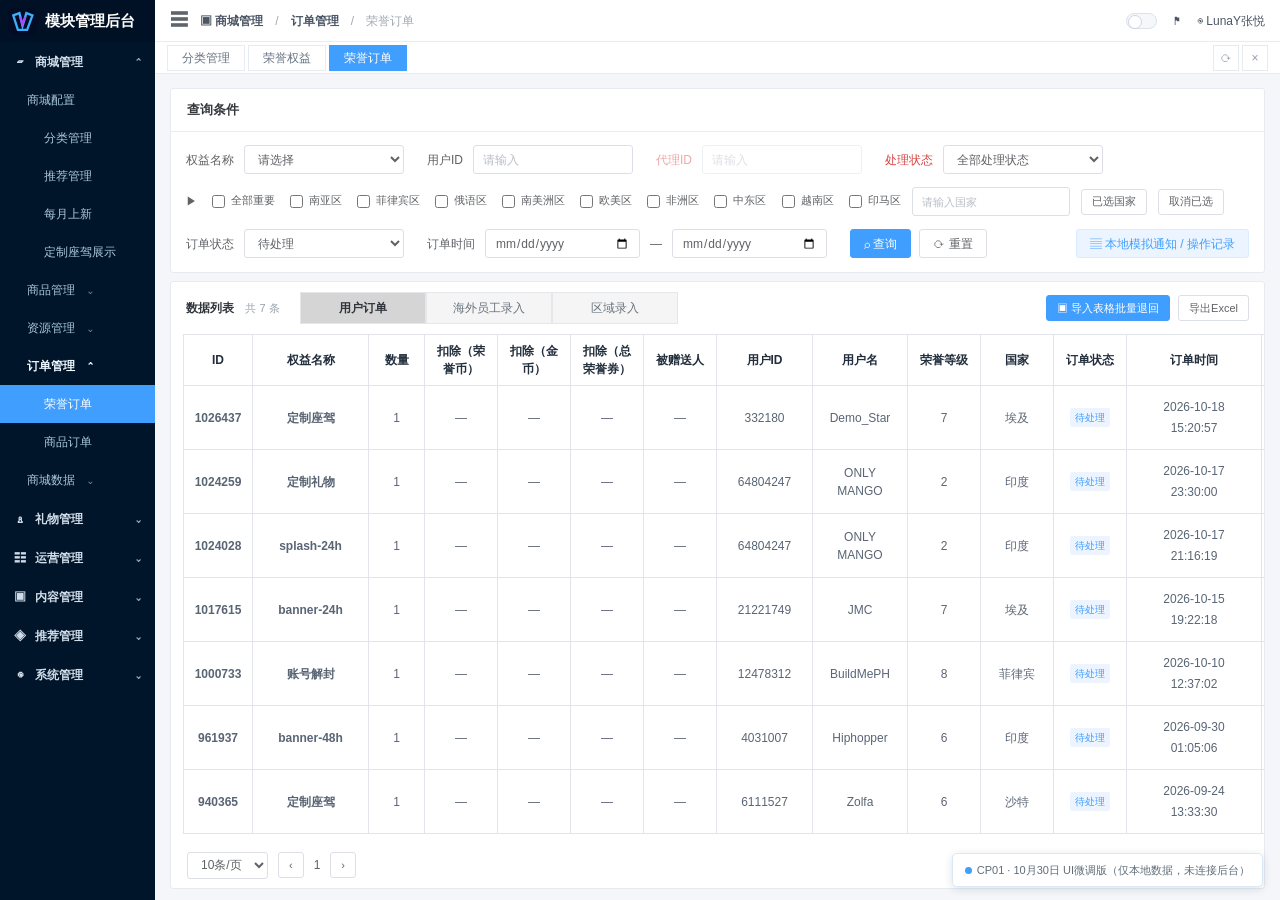
==== commit 0a2b36c8: "Polish overseas Banner Splash upload form UI" ====
--- a/cp01-prototype/index.html
+++ b/cp01-prototype/index.html
@@ -2,7 +2,7 @@
 <html lang="zh-CN">
 <head>
 <meta charset="UTF-8"><meta name="viewport" content="width=device-width,initial-scale=1">
-<title>荣誉订单管理 · CP01 · 2026-10-29更新版</title>
+<title>荣誉订单管理 · CP01 · 2026-10-30 UI微调版</title>
 <style>
 :root{--blue:#409eff;--nav:#001529;--text:#606266;--light:#f5f7fa;--line:#e4e7ed;--red:#f56c6c;--green:#67c23a;--muted:#909399}
 *{box-sizing:border-box}html,body{margin:0;min-height:100%;font:12px/1.5 Arial,"Microsoft YaHei","PingFang SC",sans-serif;color:var(--text);background:#f4f6f9}button,input,select,textarea{font:inherit}button{cursor:pointer}button:disabled{opacity:.55;cursor:not-allowed}a{color:var(--blue);cursor:pointer;text-decoration:none}input,select,textarea{outline:none;border:1px solid #dcdfe6;color:#606266;border-radius:3px;background:#fff}input:focus,select:focus,textarea:focus{border-color:var(--blue)}input[type=radio],input[type=checkbox]{accent-color:var(--blue);vertical-align:middle;cursor:pointer}textarea{min-height:53px;padding:7px 10px;resize:vertical}input:not([type=checkbox]):not([type=radio]):not([type=file]),select{height:29px;padding:0 9px}input::placeholder,textarea::placeholder{color:#b9bec7}.app{height:100vh;min-height:550px;display:flex;overflow:hidden}
@@ -50,6 +50,28 @@
 @media(max-width:750px){.dialog-header{padding:14px 18px}.dialog-body{padding:10px 17px}.dialog-bottom{padding:10px 17px}.frow .flabel,.frow.pair .flabel{width:90px}.frow.pair .half{grid-template-columns:1fr}.cp-under-time{margin-left:104px}.type-grid{grid-template-columns:repeat(2,1fr)}}
 
 .cp-upload-list{display:flex;flex-wrap:wrap;gap:6px;align-items:center}.cp-upload-item{display:flex;gap:4px;align-items:center;max-width:185px;padding:3px 5px;border:1px solid #e1e7ef;border-radius:3px;background:#f9fbff}.cp-upload-item img{width:35px;height:25px;object-fit:contain}.cp-upload-item span{overflow:hidden;white-space:nowrap;text-overflow:ellipsis;max-width:110px}.cp-upload-item button{border:0;background:transparent;color:#d66;font-weight:bold;padding:1px 3px}.upload-shell .cp-upload-list{min-width:70px}
+
+/* 2026-10-30: subtle UI refinement for overseas Banner/Splash upload form */
+.dialog-body.overseas-form .frow:not(.pair)>.flabel{width:205px;flex:0 0 205px;font-size:14px;font-weight:600;padding-top:5px;color:#454c55}
+.dialog-body.overseas-form .frow:not(.pair)>.fcontrol{flex:1;min-width:0}
+.dialog-body.overseas-form .frow{gap:16px;margin-bottom:16px}
+.dialog-body.overseas-form .frow.upload-row>.flabel{white-space:nowrap}
+.dialog-body.overseas-form .frow.upload-row .uploads-grid{grid-template-columns:repeat(2,minmax(0,1fr));gap:30px}
+.dialog-body.overseas-form .frow.upload-row .upload-grid-item .label-head{font-size:14px;font-weight:600;color:#60656d;margin-bottom:8px}
+.dialog-body.overseas-form .frow.upload-row .upload-shell{gap:12px;min-height:38px;flex-wrap:nowrap}
+.dialog-body.overseas-form .frow.upload-row .upload-shell .btn{height:38px;padding:0 14px;font-size:14px;font-weight:500;border-radius:4px}
+.dialog-body.overseas-form .frow.upload-row .upload-shell .upload-name{font-size:14px;color:#98a2b3;max-width:155px}
+.dialog-body.overseas-form .frow.upload-row .subtle{font-size:12px;color:#9ba5b3;margin-top:7px}
+.dialog-body.overseas-form .cp-country-line{font-size:13px;gap:8px 10px}
+.dialog-body.overseas-form .cp-country-line label{font-size:13px}
+.dialog-body.overseas-form .cp-under-time{margin-left:221px}
+@media(max-width:750px){
+ .dialog-body.overseas-form .frow:not(.pair)>.flabel{width:110px;flex-basis:110px;font-size:13px}
+ .dialog-body.overseas-form .frow{gap:10px}
+ .dialog-body.overseas-form .frow.upload-row>.flabel{white-space:normal}
+ .dialog-body.overseas-form .frow.upload-row .uploads-grid{grid-template-columns:1fr;gap:14px}
+ .dialog-body.overseas-form .cp-under-time{margin-left:120px}
+}
 </style>
 </head>
 <body>
@@ -57,7 +79,7 @@
 <section class="workspace"><header class="topbar"><button class="hamburger" id="sideSwitch" title="展开/收起菜单">☰</button><span>▣ 商城管理</span><span class="crumb">/</span><span>订单管理</span><span class="crumb">/</span><span class="crumb">荣誉订单</span><div class="top-right"><button class="toggle" aria-label="主题"></button><span>⚑</span><span class="user">◉ LunaY张悦</span></div></header><nav class="tabs"><button class="top-tab">分类管理</button><button class="top-tab">荣誉权益</button><button class="top-tab active">荣誉订单</button><div class="tab-right"></div><button class="toolbar-icon" id="reload">⟳</button><button class="toolbar-icon">×</button></nav>
 <main class="content"><section class="card"><div class="card-title">查询条件</div><div class="search-area"><div class="filters"><div class="f-item"><label for="fBenefit">权益名称</label><select id="fBenefit"><option value="">请选择</option></select></div><div class="f-item"><label for="fUid">用户ID</label><input id="fUid" placeholder="请输入"></div><div class="f-item"><label for="fAgent" style="color:#d74444">代理ID</label><input id="fAgent" placeholder="请输入"></div><div class="f-item"><label for="fProcess" style="color:#d74444">处理状态</label><select id="fProcess"><option value="">全部处理状态</option></select></div></div><div class="country-line" id="filterCountryLine"><span>▶</span><label><input type="checkbox" id="regionAll"> 全部重要</label><label><input type="checkbox" class="regionCheck" value="南亚区"> 南亚区</label><label><input type="checkbox" class="regionCheck" value="菲律宾区"> 菲律宾区</label><label><input type="checkbox" class="regionCheck" value="俄语区"> 俄语区</label><label><input type="checkbox" class="regionCheck" value="南美洲区"> 南美洲区</label><label><input type="checkbox" class="regionCheck" value="欧美区"> 欧美区</label><label><input type="checkbox" class="regionCheck" value="非洲区"> 非洲区</label><label><input type="checkbox" class="regionCheck" value="中东区"> 中东区</label><label><input type="checkbox" class="regionCheck" value="越南区"> 越南区</label><label><input type="checkbox" class="regionCheck" value="印马区"> 印马区</label><input id="fCountry" placeholder="请输入国家"><button class="btn sm" id="showCountries">已选国家</button><button class="btn sm" id="clearCountries">取消已选</button></div><div class="filters" style="margin-bottom:0"><div class="f-item"><label for="fStatus">订单状态</label><select id="fStatus"><option value="">全部</option><option value="待处理" selected>待处理</option><option value="已处理">已处理</option><option value="已退回">已退回</option></select></div><div class="f-item"><label>订单时间</label><input class="date" type="date" id="fStart"><span>—</span><input class="date" type="date" id="fEnd"></div><div class="actions"><button class="btn blue" id="searchBtn">⌕ 查询</button><button class="btn" id="resetBtn">⟳ 重置</button></div><div style="margin-left:auto"><button class="btn soft" id="logsOpen">▤ 本地模拟通知 / 操作记录</button></div></div></div></section>
 <section class="card"><div class="table-toolbar"><div class="table-title">数据列表 <small id="totalLabel">共 0 条</small></div><div class="lane-tabs"><button class="lane selected" data-lane="orders">用户订单</button><button class="lane" data-lane="overseas">海外员工录入</button><button class="lane" data-lane="regional">区域录入</button></div><div class="table-actions"><button class="btn blue sm" id="createBtn">录入</button><button class="btn blue sm" id="importBtn">▣ 导入表格批量退回</button><button class="btn sm" id="exportBtn">导出Excel</button></div></div><div class="grid-scroll" id="tableHost"></div><div class="pagination"><select class="small-select" id="pageLimit"><option>10条/页</option><option>20条/页</option><option>50条/页</option></select><button class="btn sm" id="pagePrev">‹</button><span id="pageNow">1</span><button class="btn sm" id="pageNext">›</button><span class="tail" id="pageTotal">共 0 条</span></div></section></main></section></div>
-<div class="demo-banner"><span class="dot"></span>CP01 · 10月29日最新原型交互演示（仅本地数据，未连接后台）</div>
+<div class="demo-banner"><span class="dot"></span>CP01 · 10月30日 UI微调版（仅本地数据，未连接后台）</div>
 <div class="overlay" id="modalOverlay" role="presentation"><div class="dialog" id="dialogBox" role="dialog" aria-modal="true" aria-labelledby="modalTitle"><header class="dialog-header"><span id="modalTitle">录入服务信息</span><button class="close" id="modalX" title="关闭">×</button></header><div class="dialog-body" id="modalBody"></div><footer class="dialog-bottom"><button class="btn" id="modalCancel">取消</button><button class="btn blue" id="modalSave">确定</button></footer></div></div>
 <div id="logMount"></div>
 <script>
@@ -130,11 +152,11 @@
 if(kind==='gift')return top+fieldRow('荣誉墙ID',textField('honorId','请输入文本'))+giftNeeds(false);
 if(kind==='ride')return top+fieldRow('荣誉墙ID',textField('honorId','请输入文本'))+rideNeeds(false);
 return '<div class="placeholder">当前权益暂无专门的服务录入表单。</div>'}
-function renderOverseasForm(){let mode=formState.mode||'finished';return fieldRow('是否有成品图',radioField('mode',[['finished','用户提供成品图'],['design','录入设计'],['config','配置内容']]))+formSection('海外员工配置')+fieldRow('荣誉权益类型',typeCheckboxes(),true)+fieldRow('代理ID',textField('agent','请输入文本',true),true)+fieldRow('banner成品图 / 开屏成品图',twoUploads('banner成品图','bannerImage','尺寸：984×270','开屏成品图','splashImage','尺寸：1080×2340'))+formCountries('上线国家',true)+fieldRow('当地上线时间',textField('localStart','请选择当地上线时间',true,'datetime-local'),true)+`<div class="cp-under-time">海外群员工配置选择上线时间</div>`+fieldRow('',utcTimeTable())+(mode==='design'?formSection('设计需求')+fieldRow('文案',textField('copy','请输入文本'))+fieldRow('颜色',textField('color','请输入颜色或 #HEX 值'))+fieldRow('参考图',uploadControl('referenceImage','上传后显示预览'))+fieldRow('UI设计师',textField('designer','请@对应设计师')):'')+(mode==='config'?formSection('运营配置')+fieldRow('配置链接',textField('configuration','请输入链接'))+fieldRow('备注',areaField('notes','请输入文本')):'') }
+function renderOverseasForm(){let mode=formState.mode||'finished';return fieldRow('是否有成品图',radioField('mode',[['finished','用户提供成品图'],['design','录入设计'],['config','配置内容']]))+formSection('海外员工配置')+fieldRow('荣誉权益类型',typeCheckboxes(),true)+fieldRow('代理ID',textField('agent','请输入文本',true),true)+fieldRow('banner成品图 / 开屏成品图',twoUploads('banner成品图','bannerImage','尺寸：984×270','开屏成品图','splashImage','尺寸：1080×2340'),false,'upload-row')+formCountries('上线国家',true)+fieldRow('当地上线时间',textField('localStart','请选择当地上线时间',true,'datetime-local'),true)+`<div class="cp-under-time">海外群员工配置选择上线时间</div>`+fieldRow('',utcTimeTable())+(mode==='design'?formSection('设计需求')+fieldRow('文案',textField('copy','请输入文本'))+fieldRow('颜色',textField('color','请输入颜色或 #HEX 值'))+fieldRow('参考图',uploadControl('referenceImage','上传后显示预览'))+fieldRow('UI设计师',textField('designer','请@对应设计师')):'')+(mode==='config'?formSection('运营配置')+fieldRow('配置链接',textField('configuration','请输入链接'))+fieldRow('备注',areaField('notes','请输入文本')):'') }
 function renderRegionalForm(){return formSection('权益类型',false,true)+fieldRow('购买权益',radioField('kind',[['ride','定制座驾'],['gift','定制礼物']]))+basicRegion()+(formState.kind==='ride'?rideNeeds(true):giftNeeds(true))}
 function defaultFor(l,r){if(l==='orders'){let benefit=(r||{}).benefit||'';let kind=/解封/.test(benefit)?'unlock':/礼物|Gift/i.test(benefit)?'gift':/座驾|Ride/i.test(benefit)?'ride':'banner';return {kind,banStatus:'是',mode:'finished',bannerType:benefit.includes('banner')||benefit.includes('splash')?benefit:'banner-24h',countries:r?.country?[r.country]:[],...(r?.details||{})}}if(l==='overseas')return {mode:'finished',types:['banner-24h'],countries:[],...(r||{})};return {kind:'ride',channel:'poppo',level:'0',countries:[],...(r||{})}}
 function openEditor(l,id=null,readonly=false){$('modalSave').textContent='确定';let row=id===null?null:db[l].find(r=>String(r.id)===String(id));if(id!==null&&!row){n('未找到该记录',true);return}editing={lane:l,id,row,readonly,isNew:!row};formState=defaultFor(l,row);$('modalTitle').textContent=l==='orders'?'定制信息录入':l==='overseas'?'海外群员工录入服务信息（banner&splash）':'区域录入定制信息（座驾/礼物）';$('modalSave').style.display=readonly?'none':'';$('dialogBox').classList.toggle('medium',l==='orders'&&formState.kind==='unlock');$('dialogBox').classList.toggle('narrow',false);$('dialogBox').classList.toggle('wide',l==='regional'||l==='overseas');renderModalForm();$('modalOverlay').classList.add('open');}
-function renderModalForm(){if(!editing)return;let body=editing.lane==='orders'?renderOrderForm():editing.lane==='overseas'?renderOverseasForm():renderRegionalForm();$('modalBody').innerHTML=body;$('modalBody').scrollTop=0;let disable=editing.readonly;if(disable){$all('input,textarea,select,button', $('modalBody')).forEach(x=>{x.disabled=true});} }
+function renderModalForm(){if(!editing)return;let body=editing.lane==='orders'?renderOrderForm():editing.lane==='overseas'?renderOverseasForm():renderRegionalForm();$('modalBody').innerHTML=body;$('modalBody').classList.toggle('overseas-form',editing.lane==='overseas');$('modalBody').scrollTop=0;let disable=editing.readonly;if(disable){$all('input,textarea,select,button', $('modalBody')).forEach(x=>{x.disabled=true});} }
 function closeModal(){editing=null;formState={};$('modalSave').textContent='确定';$('modalOverlay').classList.remove('open')}
 $('modalX').onclick=closeModal;$('modalCancel').onclick=closeModal;$('modalOverlay').addEventListener('click',e=>{if(e.target===$('modalOverlay'))closeModal()});document.addEventListener('keydown',e=>{if(e.key==='Escape'){if(editing)closeModal();else if($('logMount').firstChild)closeLogs()}});
 function gather(){if(!editing)return;$all('[data-field]', $('modalBody')).forEach(el=>{if(el.tagName==='TEXTAREA'||el.tagName==='SELECT'||el.type!=='file')formState[el.dataset.field]=el.value});$all('[data-radio-field]:checked',$('modalBody')).forEach(el=>formState[el.dataset.radioField]=el.value)}
